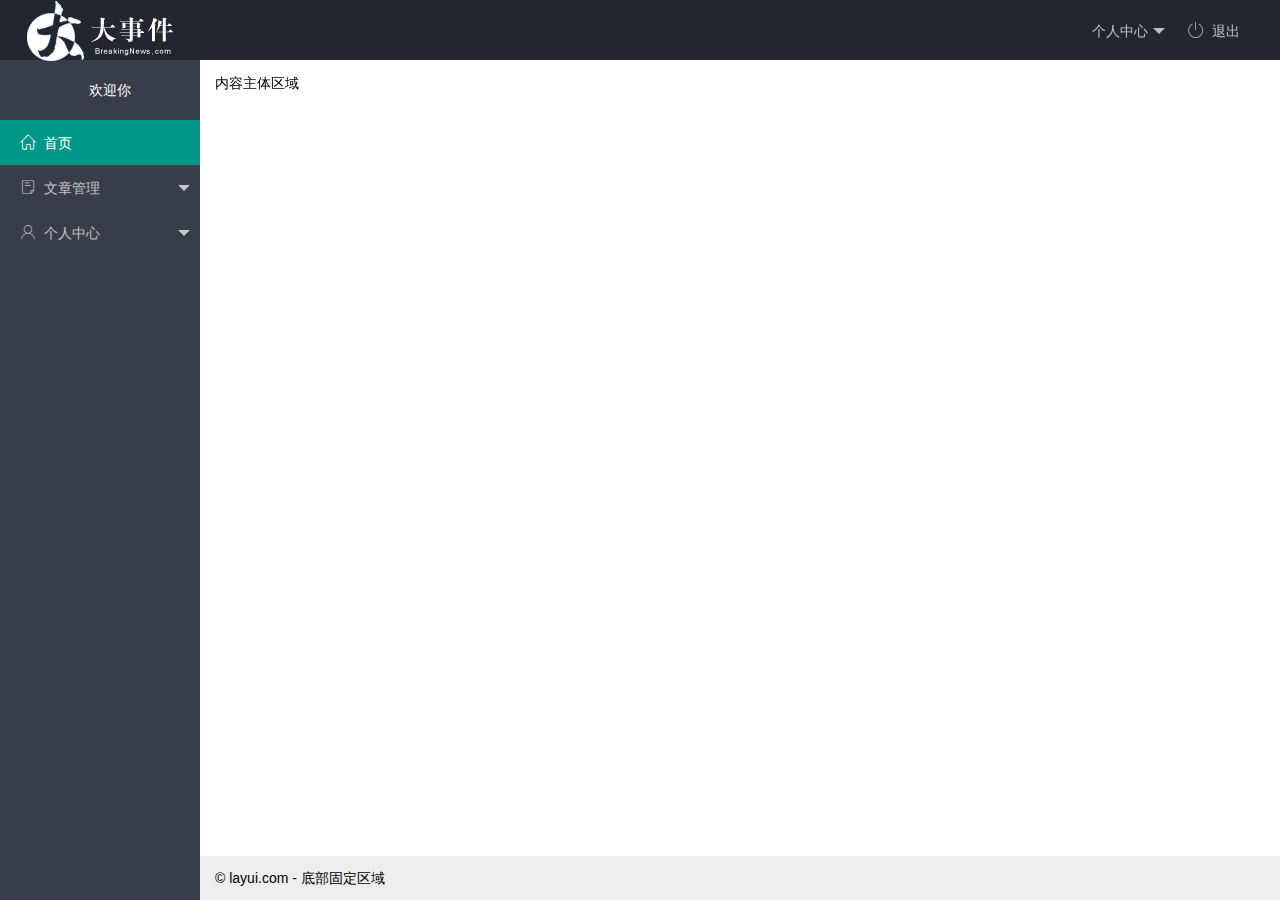
==== index.html @ 7541366b "index页面  头像渲染 欢迎语 退出" ====
<!DOCTYPE html>
<html>

<head>
    <meta charset="utf-8">
    <meta name="viewport" content="width=device-width, initial-scale=1, maximum-scale=1">
    <title>layout 后台大布局 - Layui</title>
    <link rel="stylesheet" href="/assets/lib/layui/css/layui.css">
    <link rel="stylesheet" href="/assets/fonts/iconfont.css">
    <link rel="stylesheet" href="/assets/css/index.css">
</head>

<body class="layui-layout-body">
    <div class="layui-layout layui-layout-admin">
        <div class="layui-header">
            <div class="layui-logo">
                <img src="/assets/images/logo.png" alt="">
            </div>
            <!-- 头部区域（可配合layui已有的水平导航） -->
            <ul class="layui-nav layui-layout-right">
                <li class="layui-nav-item">
                    <a class="userinfo" href="javascript:;">
                        <span class="text-avatar"></span>
                        <img src="/assets/images/sample.jpg" class="layui-nav-img">
                        个人中心
                    </a>
                    <dl class="layui-nav-child">
                        <dd><a href="">基本资料</a></dd>
                        <dd><a href="">更换头像</a></dd>
                        <dd><a href="">重置密码</a></dd>
                    </dl>
                </li>
                <li class="layui-nav-item"><a href="javascript:;" id="logout">
                        <span class="iconfont icon-tuichu"></span>退出</a>
                </li>
            </ul>
        </div>

        <div class="layui-side layui-bg-black">
            <div class="layui-side-scroll">
                <!-- 左侧导航区域（可配合layui已有的垂直导航） -->
                <div class="userinfo">
                    <span class="text-avatar"></span>
                    <img src="/assets/images/sample.jpg" class="layui-nav-img">
                    欢迎你 <span class="username"></span>
                </div>
                <ul class="layui-nav layui-nav-tree" lay-filter="test" lay-shrink="all">
                    <li class="layui-nav-item layui-this"><a href=""><span class="iconfont icon-home"></span>首页</a></li>
                    <li class="layui-nav-item">
                        <a class="" href="javascript:;"><span class="iconfont icon-16"></span>文章管理</a>
                        <dl class="layui-nav-child">
                            <dd><a href="javascript:;"><span class="iconfont icon-pinglun"></span>文章类别</a></dd>
                            <dd><a href="javascript:;"><span class="iconfont icon-pinglun"></span>文章列表</a></dd>
                            <dd><a href="javascript:;"><span class="iconfont icon-pinglun"></span>发布文章</a></dd>
                        </dl>
                    </li>
                    <li class="layui-nav-item">
                        <a href="javascript:;"><span class="iconfont icon-user"></span>个人中心</a>
                        <dl class="layui-nav-child">
                            <dd><a href="javascript:;"><span class="iconfont icon-pinglun"></span>基本资料</a></dd>
                            <dd><a href="javascript:;"><span class="iconfont icon-pinglun"></span>更换头像</a></dd>
                            <dd><a href="javascript:;"><span class="iconfont icon-pinglun"></span>重置密码</a></dd>
                        </dl>
                    </li>
                </ul>
            </div>
        </div>

        <div class="layui-body">
            <!-- 内容主体区域 -->
            <div style="padding: 15px;">内容主体区域</div>
        </div>

        <div class="layui-footer">
            <!-- 底部固定区域 -->
            © layui.com - 底部固定区域
        </div>
    </div>


    <script src="/assets/lib/layui/layui.all.js"></script>
    <script src="/assets/lib/jquery.js"></script>
    <script src="/assets/js/index.js"></script>

</body>

</html>
---- assets/lib/layui/css/layui.css ----
/** layui-v2.5.6 MIT License By https://www.layui.com */
 .layui-inline,img{display:inline-block;vertical-align:middle}h1,h2,h3,h4,h5,h6{font-weight:400}.layui-edge,.layui-header,.layui-inline,.layui-main{position:relative}.layui-body,.layui-edge,.layui-elip{overflow:hidden}.layui-btn,.layui-edge,.layui-inline,img{vertical-align:middle}.layui-btn,.layui-disabled,.layui-icon,.layui-unselect{-moz-user-select:none;-webkit-user-select:none;-ms-user-select:none}.layui-elip,.layui-form-checkbox span,.layui-form-pane .layui-form-label{text-overflow:ellipsis;white-space:nowrap}.layui-breadcrumb,.layui-tree-btnGroup{visibility:hidden}blockquote,body,button,dd,div,dl,dt,form,h1,h2,h3,h4,h5,h6,input,li,ol,p,pre,td,textarea,th,ul{margin:0;padding:0;-webkit-tap-highlight-color:rgba(0,0,0,0)}a:active,a:hover{outline:0}img{border:none}li{list-style:none}table{border-collapse:collapse;border-spacing:0}h4,h5,h6{font-size:100%}button,input,optgroup,option,select,textarea{font-family:inherit;font-size:inherit;font-style:inherit;font-weight:inherit;outline:0}pre{white-space:pre-wrap;white-space:-moz-pre-wrap;white-space:-pre-wrap;white-space:-o-pre-wrap;word-wrap:break-word}body{line-height:24px;font:14px Helvetica Neue,Helvetica,PingFang SC,Tahoma,Arial,sans-serif}hr{height:1px;margin:10px 0;border:0;clear:both}a{color:#333;text-decoration:none}a:hover{color:#777}a cite{font-style:normal;*cursor:pointer}.layui-border-box,.layui-border-box *{box-sizing:border-box}.layui-box,.layui-box *{box-sizing:content-box}.layui-clear{clear:both;*zoom:1}.layui-clear:after{content:'\20';clear:both;*zoom:1;display:block;height:0}.layui-inline{*display:inline;*zoom:1}.layui-edge{display:inline-block;width:0;height:0;border-width:6px;border-style:dashed;border-color:transparent}.layui-edge-top{top:-4px;border-bottom-color:#999;border-bottom-style:solid}.layui-edge-right{border-left-color:#999;border-left-style:solid}.layui-edge-bottom{top:2px;border-top-color:#999;border-top-style:solid}.layui-edge-left{border-right-color:#999;border-right-style:solid}.layui-disabled,.layui-disabled:hover{color:#d2d2d2!important;cursor:not-allowed!important}.layui-circle{border-radius:100%}.layui-show{display:block!important}.layui-hide{display:none!important}@font-face{font-family:layui-icon;src:url(../font/iconfont.eot?v=256);src:url(../font/iconfont.eot?v=256#iefix) format('embedded-opentype'),url(../font/iconfont.woff2?v=256) format('woff2'),url(../font/iconfont.woff?v=256) format('woff'),url(../font/iconfont.ttf?v=256) format('truetype'),url(../font/iconfont.svg?v=256#layui-icon) format('svg')}.layui-icon{font-family:layui-icon!important;font-size:16px;font-style:normal;-webkit-font-smoothing:antialiased;-moz-osx-font-smoothing:grayscale}.layui-icon-reply-fill:before{content:"\e611"}.layui-icon-set-fill:before{content:"\e614"}.layui-icon-menu-fill:before{content:"\e60f"}.layui-icon-search:before{content:"\e615"}.layui-icon-share:before{content:"\e641"}.layui-icon-set-sm:before{content:"\e620"}.layui-icon-engine:before{content:"\e628"}.layui-icon-close:before{content:"\1006"}.layui-icon-close-fill:before{content:"\1007"}.layui-icon-chart-screen:before{content:"\e629"}.layui-icon-star:before{content:"\e600"}.layui-icon-circle-dot:before{content:"\e617"}.layui-icon-chat:before{content:"\e606"}.layui-icon-release:before{content:"\e609"}.layui-icon-list:before{content:"\e60a"}.layui-icon-chart:before{content:"\e62c"}.layui-icon-ok-circle:before{content:"\1005"}.layui-icon-layim-theme:before{content:"\e61b"}.layui-icon-table:before{content:"\e62d"}.layui-icon-right:before{content:"\e602"}.layui-icon-left:before{content:"\e603"}.layui-icon-cart-simple:before{content:"\e698"}.layui-icon-face-cry:before{content:"\e69c"}.layui-icon-face-smile:before{content:"\e6af"}.layui-icon-survey:before{content:"\e6b2"}.layui-icon-tree:before{content:"\e62e"}.layui-icon-ie:before{content:"\e7bb"}.layui-icon-upload-circle:before{content:"\e62f"}.layui-icon-add-circle:before{content:"\e61f"}.layui-icon-download-circle:before{content:"\e601"}.layui-icon-templeate-1:before{content:"\e630"}.layui-icon-util:before{content:"\e631"}.layui-icon-face-surprised:before{content:"\e664"}.layui-icon-edit:before{content:"\e642"}.layui-icon-speaker:before{content:"\e645"}.layui-icon-down:before{content:"\e61a"}.layui-icon-file:before{content:"\e621"}.layui-icon-layouts:before{content:"\e632"}.layui-icon-rate-half:before{content:"\e6c9"}.layui-icon-add-circle-fine:before{content:"\e608"}.layui-icon-prev-circle:before{content:"\e633"}.layui-icon-read:before{content:"\e705"}.layui-icon-404:before{content:"\e61c"}.layui-icon-carousel:before{content:"\e634"}.layui-icon-help:before{content:"\e607"}.layui-icon-code-circle:before{content:"\e635"}.layui-icon-windows:before{content:"\e67f"}.layui-icon-water:before{content:"\e636"}.layui-icon-username:before{content:"\e66f"}.layui-icon-find-fill:before{content:"\e670"}.layui-icon-about:before{content:"\e60b"}.layui-icon-location:before{content:"\e715"}.layui-icon-up:before{content:"\e619"}.layui-icon-pause:before{content:"\e651"}.layui-icon-date:before{content:"\e637"}.layui-icon-layim-uploadfile:before{content:"\e61d"}.layui-icon-delete:before{content:"\e640"}.layui-icon-play:before{content:"\e652"}.layui-icon-top:before{content:"\e604"}.layui-icon-firefox:before{content:"\e686"}.layui-icon-friends:before{content:"\e612"}.layui-icon-refresh-3:before{content:"\e9aa"}.layui-icon-ok:before{content:"\e605"}.layui-icon-layer:before{content:"\e638"}.layui-icon-face-smile-fine:before{content:"\e60c"}.layui-icon-dollar:before{content:"\e659"}.layui-icon-group:before{content:"\e613"}.layui-icon-layim-download:before{content:"\e61e"}.layui-icon-picture-fine:before{content:"\e60d"}.layui-icon-link:before{content:"\e64c"}.layui-icon-diamond:before{content:"\e735"}.layui-icon-log:before{content:"\e60e"}.layui-icon-key:before{content:"\e683"}.layui-icon-rate-solid:before{content:"\e67a"}.layui-icon-fonts-del:before{content:"\e64f"}.layui-icon-unlink:before{content:"\e64d"}.layui-icon-fonts-clear:before{content:"\e639"}.layui-icon-triangle-r:before{content:"\e623"}.layui-icon-circle:before{content:"\e63f"}.layui-icon-radio:before{content:"\e643"}.layui-icon-align-center:before{content:"\e647"}.layui-icon-align-right:before{content:"\e648"}.layui-icon-align-left:before{content:"\e649"}.layui-icon-loading-1:before{content:"\e63e"}.layui-icon-return:before{content:"\e65c"}.layui-icon-fonts-strong:before{content:"\e62b"}.layui-icon-upload:before{content:"\e67c"}.layui-icon-dialogue:before{content:"\e63a"}.layui-icon-video:before{content:"\e6ed"}.layui-icon-headset:before{content:"\e6fc"}.layui-icon-cellphone-fine:before{content:"\e63b"}.layui-icon-add-1:before{content:"\e654"}.layui-icon-face-smile-b:before{content:"\e650"}.layui-icon-fonts-html:before{content:"\e64b"}.layui-icon-screen-full:before{content:"\e622"}.layui-icon-form:before{content:"\e63c"}.layui-icon-cart:before{content:"\e657"}.layui-icon-camera-fill:before{content:"\e65d"}.layui-icon-tabs:before{content:"\e62a"}.layui-icon-heart-fill:before{content:"\e68f"}.layui-icon-fonts-code:before{content:"\e64e"}.layui-icon-ios:before{content:"\e680"}.layui-icon-at:before{content:"\e687"}.layui-icon-fire:before{content:"\e756"}.layui-icon-set:before{content:"\e716"}.layui-icon-fonts-u:before{content:"\e646"}.layui-icon-triangle-d:before{content:"\e625"}.layui-icon-tips:before{content:"\e702"}.layui-icon-picture:before{content:"\e64a"}.layui-icon-more-vertical:before{content:"\e671"}.layui-icon-bluetooth:before{content:"\e689"}.layui-icon-flag:before{content:"\e66c"}.layui-icon-loading:before{content:"\e63d"}.layui-icon-fonts-i:before{content:"\e644"}.layui-icon-refresh-1:before{content:"\e666"}.layui-icon-rmb:before{content:"\e65e"}.layui-icon-addition:before{content:"\e624"}.layui-icon-home:before{content:"\e68e"}.layui-icon-time:before{content:"\e68d"}.layui-icon-user:before{content:"\e770"}.layui-icon-notice:before{content:"\e667"}.layui-icon-chrome:before{content:"\e68a"}.layui-icon-edge:before{content:"\e68b"}.layui-icon-login-weibo:before{content:"\e675"}.layui-icon-voice:before{content:"\e688"}.layui-icon-upload-drag:before{content:"\e681"}.layui-icon-login-qq:before{content:"\e676"}.layui-icon-snowflake:before{content:"\e6b1"}.layui-icon-heart:before{content:"\e68c"}.layui-icon-logout:before{content:"\e682"}.layui-icon-file-b:before{content:"\e655"}.layui-icon-template:before{content:"\e663"}.layui-icon-transfer:before{content:"\e691"}.layui-icon-auz:before{content:"\e672"}.layui-icon-console:before{content:"\e665"}.layui-icon-app:before{content:"\e653"}.layui-icon-prev:before{content:"\e65a"}.layui-icon-website:before{content:"\e7ae"}.layui-icon-next:before{content:"\e65b"}.layui-icon-component:before{content:"\e857"}.layui-icon-android:before{content:"\e684"}.layui-icon-more:before{content:"\e65f"}.layui-icon-login-wechat:before{content:"\e677"}.layui-icon-shrink-right:before{content:"\e668"}.layui-icon-spread-left:before{content:"\e66b"}.layui-icon-camera:before{content:"\e660"}.layui-icon-note:before{content:"\e66e"}.layui-icon-refresh:before{content:"\e669"}.layui-icon-female:before{content:"\e661"}.layui-icon-male:before{content:"\e662"}.layui-icon-screen-restore:before{content:"\e758"}.layui-icon-password:before{content:"\e673"}.layui-icon-senior:before{content:"\e674"}.layui-icon-theme:before{content:"\e66a"}.layui-icon-tread:before{content:"\e6c5"}.layui-icon-praise:before{content:"\e6c6"}.layui-icon-star-fill:before{content:"\e658"}.layui-icon-rate:before{content:"\e67b"}.layui-icon-template-1:before{content:"\e656"}.layui-icon-vercode:before{content:"\e679"}.layui-icon-service:before{content:"\e626"}.layui-icon-cellphone:before{content:"\e678"}.layui-icon-print:before{content:"\e66d"}.layui-icon-cols:before{content:"\e610"}.layui-icon-wifi:before{content:"\e7e0"}.layui-icon-export:before{content:"\e67d"}.layui-icon-rss:before{content:"\e808"}.layui-icon-slider:before{content:"\e714"}.layui-icon-email:before{content:"\e618"}.layui-icon-subtraction:before{content:"\e67e"}.layui-icon-mike:before{content:"\e6dc"}.layui-icon-light:before{content:"\e748"}.layui-icon-gift:before{content:"\e627"}.layui-icon-mute:before{content:"\e685"}.layui-icon-reduce-circle:before{content:"\e616"}.layui-icon-music:before{content:"\e690"}.layui-main{width:1140px;margin:0 auto}.layui-header{z-index:1000;height:60px}.layui-header a:hover{transition:all .5s;-webkit-transition:all .5s}.layui-side{position:fixed;left:0;top:0;bottom:0;z-index:999;width:200px;overflow-x:hidden}.layui-side-scroll{position:relative;width:220px;height:100%;overflow-x:hidden}.layui-body{position:absolute;left:200px;right:0;top:0;bottom:0;z-index:998;width:auto;overflow-y:auto;box-sizing:border-box}.layui-layout-body{overflow:hidden}.layui-layout-admin .layui-header{background-color:#23262E}.layui-layout-admin .layui-side{top:60px;width:200px;overflow-x:hidden}.layui-layout-admin .layui-body{position:fixed;top:60px;bottom:44px}.layui-layout-admin .layui-main{width:auto;margin:0 15px}.layui-layout-admin .layui-footer{position:fixed;left:200px;right:0;bottom:0;height:44px;line-height:44px;padding:0 15px;background-color:#eee}.layui-layout-admin .layui-logo{position:absolute;left:0;top:0;width:200px;height:100%;line-height:60px;text-align:center;color:#009688;font-size:16px}.layui-layout-admin .layui-header .layui-nav{background:0 0}.layui-layout-left{position:absolute!important;left:200px;top:0}.layui-layout-right{position:absolute!important;right:0;top:0}.layui-container{position:relative;margin:0 auto;padding:0 15px;box-sizing:border-box}.layui-fluid{position:relative;margin:0 auto;padding:0 15px}.layui-row:after,.layui-row:before{content:'';display:block;clear:both}.layui-col-lg1,.layui-col-lg10,.layui-col-lg11,.layui-col-lg12,.layui-col-lg2,.layui-col-lg3,.layui-col-lg4,.layui-col-lg5,.layui-col-lg6,.layui-col-lg7,.layui-col-lg8,.layui-col-lg9,.layui-col-md1,.layui-col-md10,.layui-col-md11,.layui-col-md12,.layui-col-md2,.layui-col-md3,.layui-col-md4,.layui-col-md5,.layui-col-md6,.layui-col-md7,.layui-col-md8,.layui-col-md9,.layui-col-sm1,.layui-col-sm10,.layui-col-sm11,.layui-col-sm12,.layui-col-sm2,.layui-col-sm3,.layui-col-sm4,.layui-col-sm5,.layui-col-sm6,.layui-col-sm7,.layui-col-sm8,.layui-col-sm9,.layui-col-xs1,.layui-col-xs10,.layui-col-xs11,.layui-col-xs12,.layui-col-xs2,.layui-col-xs3,.layui-col-xs4,.layui-col-xs5,.layui-col-xs6,.layui-col-xs7,.layui-col-xs8,.layui-col-xs9{position:relative;display:block;box-sizing:border-box}.layui-col-xs1,.layui-col-xs10,.layui-col-xs11,.layui-col-xs12,.layui-col-xs2,.layui-col-xs3,.layui-col-xs4,.layui-col-xs5,.layui-col-xs6,.layui-col-xs7,.layui-col-xs8,.layui-col-xs9{float:left}.layui-col-xs1{width:8.33333333%}.layui-col-xs2{width:16.66666667%}.layui-col-xs3{width:25%}.layui-col-xs4{width:33.33333333%}.layui-col-xs5{width:41.66666667%}.layui-col-xs6{width:50%}.layui-col-xs7{width:58.33333333%}.layui-col-xs8{width:66.66666667%}.layui-col-xs9{width:75%}.layui-col-xs10{width:83.33333333%}.layui-col-xs11{width:91.66666667%}.layui-col-xs12{width:100%}.layui-col-xs-offset1{margin-left:8.33333333%}.layui-col-xs-offset2{margin-left:16.66666667%}.layui-col-xs-offset3{margin-left:25%}.layui-col-xs-offset4{margin-left:33.33333333%}.layui-col-xs-offset5{margin-left:41.66666667%}.layui-col-xs-offset6{margin-left:50%}.layui-col-xs-offset7{margin-left:58.33333333%}.layui-col-xs-offset8{margin-left:66.66666667%}.layui-col-xs-offset9{margin-left:75%}.layui-col-xs-offset10{margin-left:83.33333333%}.layui-col-xs-offset11{margin-left:91.66666667%}.layui-col-xs-offset12{margin-left:100%}@media screen and (max-width:768px){.layui-hide-xs{display:none!important}.layui-show-xs-block{display:block!important}.layui-show-xs-inline{display:inline!important}.layui-show-xs-inline-block{display:inline-block!important}}@media screen and (min-width:768px){.layui-container{width:750px}.layui-hide-sm{display:none!important}.layui-show-sm-block{display:block!important}.layui-show-sm-inline{display:inline!important}.layui-show-sm-inline-block{display:inline-block!important}.layui-col-sm1,.layui-col-sm10,.layui-col-sm11,.layui-col-sm12,.layui-col-sm2,.layui-col-sm3,.layui-col-sm4,.layui-col-sm5,.layui-col-sm6,.layui-col-sm7,.layui-col-sm8,.layui-col-sm9{float:left}.layui-col-sm1{width:8.33333333%}.layui-col-sm2{width:16.66666667%}.layui-col-sm3{width:25%}.layui-col-sm4{width:33.33333333%}.layui-col-sm5{width:41.66666667%}.layui-col-sm6{width:50%}.layui-col-sm7{width:58.33333333%}.layui-col-sm8{width:66.66666667%}.layui-col-sm9{width:75%}.layui-col-sm10{width:83.33333333%}.layui-col-sm11{width:91.66666667%}.layui-col-sm12{width:100%}.layui-col-sm-offset1{margin-left:8.33333333%}.layui-col-sm-offset2{margin-left:16.66666667%}.layui-col-sm-offset3{margin-left:25%}.layui-col-sm-offset4{margin-left:33.33333333%}.layui-col-sm-offset5{margin-left:41.66666667%}.layui-col-sm-offset6{margin-left:50%}.layui-col-sm-offset7{margin-left:58.33333333%}.layui-col-sm-offset8{margin-left:66.66666667%}.layui-col-sm-offset9{margin-left:75%}.layui-col-sm-offset10{margin-left:83.33333333%}.layui-col-sm-offset11{margin-left:91.66666667%}.layui-col-sm-offset12{margin-left:100%}}@media screen and (min-width:992px){.layui-container{width:970px}.layui-hide-md{display:none!important}.layui-show-md-block{display:block!important}.layui-show-md-inline{display:inline!important}.layui-show-md-inline-block{display:inline-block!important}.layui-col-md1,.layui-col-md10,.layui-col-md11,.layui-col-md12,.layui-col-md2,.layui-col-md3,.layui-col-md4,.layui-col-md5,.layui-col-md6,.layui-col-md7,.layui-col-md8,.layui-col-md9{float:left}.layui-col-md1{width:8.33333333%}.layui-col-md2{width:16.66666667%}.layui-col-md3{width:25%}.layui-col-md4{width:33.33333333%}.layui-col-md5{width:41.66666667%}.layui-col-md6{width:50%}.layui-col-md7{width:58.33333333%}.layui-col-md8{width:66.66666667%}.layui-col-md9{width:75%}.layui-col-md10{width:83.33333333%}.layui-col-md11{width:91.66666667%}.layui-col-md12{width:100%}.layui-col-md-offset1{margin-left:8.33333333%}.layui-col-md-offset2{margin-left:16.66666667%}.layui-col-md-offset3{margin-left:25%}.layui-col-md-offset4{margin-left:33.33333333%}.layui-col-md-offset5{margin-left:41.66666667%}.layui-col-md-offset6{margin-left:50%}.layui-col-md-offset7{margin-left:58.33333333%}.layui-col-md-offset8{margin-left:66.66666667%}.layui-col-md-offset9{margin-left:75%}.layui-col-md-offset10{margin-left:83.33333333%}.layui-col-md-offset11{margin-left:91.66666667%}.layui-col-md-offset12{margin-left:100%}}@media screen and (min-width:1200px){.layui-container{width:1170px}.layui-hide-lg{display:none!important}.layui-show-lg-block{display:block!important}.layui-show-lg-inline{display:inline!important}.layui-show-lg-inline-block{display:inline-block!important}.layui-col-lg1,.layui-col-lg10,.layui-col-lg11,.layui-col-lg12,.layui-col-lg2,.layui-col-lg3,.layui-col-lg4,.layui-col-lg5,.layui-col-lg6,.layui-col-lg7,.layui-col-lg8,.layui-col-lg9{float:left}.layui-col-lg1{width:8.33333333%}.layui-col-lg2{width:16.66666667%}.layui-col-lg3{width:25%}.layui-col-lg4{width:33.33333333%}.layui-col-lg5{width:41.66666667%}.layui-col-lg6{width:50%}.layui-col-lg7{width:58.33333333%}.layui-col-lg8{width:66.66666667%}.layui-col-lg9{width:75%}.layui-col-lg10{width:83.33333333%}.layui-col-lg11{width:91.66666667%}.layui-col-lg12{width:100%}.layui-col-lg-offset1{margin-left:8.33333333%}.layui-col-lg-offset2{margin-left:16.66666667%}.layui-col-lg-offset3{margin-left:25%}.layui-col-lg-offset4{margin-left:33.33333333%}.layui-col-lg-offset5{margin-left:41.66666667%}.layui-col-lg-offset6{margin-left:50%}.layui-col-lg-offset7{margin-left:58.33333333%}.layui-col-lg-offset8{margin-left:66.66666667%}.layui-col-lg-offset9{margin-left:75%}.layui-col-lg-offset10{margin-left:83.33333333%}.layui-col-lg-offset11{margin-left:91.66666667%}.layui-col-lg-offset12{margin-left:100%}}.layui-col-space1{margin:-.5px}.layui-col-space1>*{padding:.5px}.layui-col-space2{margin:-1px}.layui-col-space2>*{padding:1px}.layui-col-space4{margin:-2px}.layui-col-space4>*{padding:2px}.layui-col-space5{margin:-2.5px}.layui-col-space5>*{padding:2.5px}.layui-col-space6{margin:-3px}.layui-col-space6>*{padding:3px}.layui-col-space8{margin:-4px}.layui-col-space8>*{padding:4px}.layui-col-space10{margin:-5px}.layui-col-space10>*{padding:5px}.layui-col-space12{margin:-6px}.layui-col-space12>*{padding:6px}.layui-col-space14{margin:-7px}.layui-col-space14>*{padding:7px}.layui-col-space15{margin:-7.5px}.layui-col-space15>*{padding:7.5px}.layui-col-space16{margin:-8px}.layui-col-space16>*{padding:8px}.layui-col-space18{margin:-9px}.layui-col-space18>*{padding:9px}.layui-col-space20{margin:-10px}.layui-col-space20>*{padding:10px}.layui-col-space22{margin:-11px}.layui-col-space22>*{padding:11px}.layui-col-space24{margin:-12px}.layui-col-space24>*{padding:12px}.layui-col-space25{margin:-12.5px}.layui-col-space25>*{padding:12.5px}.layui-col-space26{margin:-13px}.layui-col-space26>*{padding:13px}.layui-col-space28{margin:-14px}.layui-col-space28>*{padding:14px}.layui-col-space30{margin:-15px}.layui-col-space30>*{padding:15px}.layui-btn,.layui-input,.layui-select,.layui-textarea,.layui-upload-button{outline:0;-webkit-appearance:none;transition:all .3s;-webkit-transition:all .3s;box-sizing:border-box}.layui-elem-quote{margin-bottom:10px;padding:15px;line-height:22px;border-left:5px solid #009688;border-radius:0 2px 2px 0;background-color:#f2f2f2}.layui-quote-nm{border-style:solid;border-width:1px 1px 1px 5px;background:0 0}.layui-elem-field{margin-bottom:10px;padding:0;border-width:1px;border-style:solid}.layui-elem-field legend{margin-left:20px;padding:0 10px;font-size:20px;font-weight:300}.layui-field-title{margin:10px 0 20px;border-width:1px 0 0}.layui-field-box{padding:10px 15px}.layui-field-title .layui-field-box{padding:10px 0}.layui-progress{position:relative;height:6px;border-radius:20px;background-color:#e2e2e2}.layui-progress-bar{position:absolute;left:0;top:0;width:0;max-width:100%;height:6px;border-radius:20px;text-align:right;background-color:#5FB878;transition:all .3s;-webkit-transition:all .3s}.layui-progress-big,.layui-progress-big .layui-progress-bar{height:18px;line-height:18px}.layui-progress-text{position:relative;top:-20px;line-height:18px;font-size:12px;color:#666}.layui-progress-big .layui-progress-text{position:static;padding:0 10px;color:#fff}.layui-collapse{border-width:1px;border-style:solid;border-radius:2px}.layui-colla-content,.layui-colla-item{border-top-width:1px;border-top-style:solid}.layui-colla-item:first-child{border-top:none}.layui-colla-title{position:relative;height:42px;line-height:42px;padding:0 15px 0 35px;color:#333;background-color:#f2f2f2;cursor:pointer;font-size:14px;overflow:hidden}.layui-colla-content{display:none;padding:10px 15px;line-height:22px;color:#666}.layui-colla-icon{position:absolute;left:15px;top:0;font-size:14px}.layui-card{margin-bottom:15px;border-radius:2px;background-color:#fff;box-shadow:0 1px 2px 0 rgba(0,0,0,.05)}.layui-card:last-child{margin-bottom:0}.layui-card-header{position:relative;height:42px;line-height:42px;padding:0 15px;border-bottom:1px solid #f6f6f6;color:#333;border-radius:2px 2px 0 0;font-size:14px}.layui-bg-black,.layui-bg-blue,.layui-bg-cyan,.layui-bg-green,.layui-bg-orange,.layui-bg-red{color:#fff!important}.layui-card-body{position:relative;padding:10px 15px;line-height:24px}.layui-card-body[pad15]{padding:15px}.layui-card-body[pad20]{padding:20px}.layui-card-body .layui-table{margin:5px 0}.layui-card .layui-tab{margin:0}.layui-panel-window{position:relative;padding:15px;border-radius:0;border-top:5px solid #E6E6E6;background-color:#fff}.layui-auxiliar-moving{position:fixed;left:0;right:0;top:0;bottom:0;width:100%;height:100%;background:0 0;z-index:9999999999}.layui-form-label,.layui-form-mid,.layui-form-select,.layui-input-block,.layui-input-inline,.layui-textarea{position:relative}.layui-bg-red{background-color:#FF5722!important}.layui-bg-orange{background-color:#FFB800!important}.layui-bg-green{background-color:#009688!important}.layui-bg-cyan{background-color:#2F4056!important}.layui-bg-blue{background-color:#1E9FFF!important}.layui-bg-black{background-color:#393D49!important}.layui-bg-gray{background-color:#eee!important;color:#666!important}.layui-badge-rim,.layui-colla-content,.layui-colla-item,.layui-collapse,.layui-elem-field,.layui-form-pane .layui-form-item[pane],.layui-form-pane .layui-form-label,.layui-input,.layui-layedit,.layui-layedit-tool,.layui-quote-nm,.layui-select,.layui-tab-bar,.layui-tab-card,.layui-tab-title,.layui-tab-title .layui-this:after,.layui-textarea{border-color:#e6e6e6}.layui-timeline-item:before,hr{background-color:#e6e6e6}.layui-text{line-height:22px;font-size:14px;color:#666}.layui-text h1,.layui-text h2,.layui-text h3{font-weight:500;color:#333}.layui-text h1{font-size:30px}.layui-text h2{font-size:24px}.layui-text h3{font-size:18px}.layui-text a:not(.layui-btn){color:#01AAED}.layui-text a:not(.layui-btn):hover{text-decoration:underline}.layui-text ul{padding:5px 0 5px 15px}.layui-text ul li{margin-top:5px;list-style-type:disc}.layui-text em,.layui-word-aux{color:#999!important;padding:0 5px!important}.layui-btn{display:inline-block;height:38px;line-height:38px;padding:0 18px;background-color:#009688;color:#fff;white-space:nowrap;text-align:center;font-size:14px;border:none;border-radius:2px;cursor:pointer}.layui-btn:hover{opacity:.8;filter:alpha(opacity=80);color:#fff}.layui-btn:active{opacity:1;filter:alpha(opacity=100)}.layui-btn+.layui-btn{margin-left:10px}.layui-btn-container{font-size:0}.layui-btn-container .layui-btn{margin-right:10px;margin-bottom:10px}.layui-btn-container .layui-btn+.layui-btn{margin-left:0}.layui-table .layui-btn-container .layui-btn{margin-bottom:9px}.layui-btn-radius{border-radius:100px}.layui-btn .layui-icon{margin-right:3px;font-size:18px;vertical-align:bottom;vertical-align:middle\9}.layui-btn-primary{border:1px solid #C9C9C9;background-color:#fff;color:#555}.layui-btn-primary:hover{border-color:#009688;color:#333}.layui-btn-normal{background-color:#1E9FFF}.layui-btn-warm{background-color:#FFB800}.layui-btn-danger{background-color:#FF5722}.layui-btn-checked{background-color:#5FB878}.layui-btn-disabled,.layui-btn-disabled:active,.layui-btn-disabled:hover{border:1px solid #e6e6e6;background-color:#FBFBFB;color:#C9C9C9;cursor:not-allowed;opacity:1}.layui-btn-lg{height:44px;line-height:44px;padding:0 25px;font-size:16px}.layui-btn-sm{height:30px;line-height:30px;padding:0 10px;font-size:12px}.layui-btn-sm i{font-size:16px!important}.layui-btn-xs{height:22px;line-height:22px;padding:0 5px;font-size:12px}.layui-btn-xs i{font-size:14px!important}.layui-btn-group{display:inline-block;vertical-align:middle;font-size:0}.layui-btn-group .layui-btn{margin-left:0!important;margin-right:0!important;border-left:1px solid rgba(255,255,255,.5);border-radius:0}.layui-btn-group .layui-btn-primary{border-left:none}.layui-btn-group .layui-btn-primary:hover{border-color:#C9C9C9;color:#009688}.layui-btn-group .layui-btn:first-child{border-left:none;border-radius:2px 0 0 2px}.layui-btn-group .layui-btn-primary:first-child{border-left:1px solid #c9c9c9}.layui-btn-group .layui-btn:last-child{border-radius:0 2px 2px 0}.layui-btn-group .layui-btn+.layui-btn{margin-left:0}.layui-btn-group+.layui-btn-group{margin-left:10px}.layui-btn-fluid{width:100%}.layui-input,.layui-select,.layui-textarea{height:38px;line-height:1.3;line-height:38px\9;border-width:1px;border-style:solid;background-color:#fff;border-radius:2px}.layui-input::-webkit-input-placeholder,.layui-select::-webkit-input-placeholder,.layui-textarea::-webkit-input-placeholder{line-height:1.3}.layui-input,.layui-textarea{display:block;width:100%;padding-left:10px}.layui-input:hover,.layui-textarea:hover{border-color:#D2D2D2!important}.layui-input:focus,.layui-textarea:focus{border-color:#C9C9C9!important}.layui-textarea{min-height:100px;height:auto;line-height:20px;padding:6px 10px;resize:vertical}.layui-select{padding:0 10px}.layui-form input[type=checkbox],.layui-form input[type=radio],.layui-form select{display:none}.layui-form [lay-ignore]{display:initial}.layui-form-item{margin-bottom:15px;clear:both;*zoom:1}.layui-form-item:after{content:'\20';clear:both;*zoom:1;display:block;height:0}.layui-form-label{float:left;display:block;padding:9px 15px;width:80px;font-weight:400;line-height:20px;text-align:right}.layui-form-label-col{display:block;float:none;padding:9px 0;line-height:20px;text-align:left}.layui-form-item .layui-inline{margin-bottom:5px;margin-right:10px}.layui-input-block{margin-left:110px;min-height:36px}.layui-input-inline{display:inline-block;vertical-align:middle}.layui-form-item .layui-input-inline{float:left;width:190px;margin-right:10px}.layui-form-text .layui-input-inline{width:auto}.layui-form-mid{float:left;display:block;padding:9px 0!important;line-height:20px;margin-right:10px}.layui-form-danger+.layui-form-select .layui-input,.layui-form-danger:focus{border-color:#FF5722!important}.layui-form-select .layui-input{padding-right:30px;cursor:pointer}.layui-form-select .layui-edge{position:absolute;right:10px;top:50%;margin-top:-3px;cursor:pointer;border-width:6px;border-top-color:#c2c2c2;border-top-style:solid;transition:all .3s;-webkit-transition:all .3s}.layui-form-select dl{display:none;position:absolute;left:0;top:42px;padding:5px 0;z-index:899;min-width:100%;border:1px solid #d2d2d2;max-height:300px;overflow-y:auto;background-color:#fff;border-radius:2px;box-shadow:0 2px 4px rgba(0,0,0,.12);box-sizing:border-box}.layui-form-select dl dd,.layui-form-select dl dt{padding:0 10px;line-height:36px;white-space:nowrap;overflow:hidden;text-overflow:ellipsis}.layui-form-select dl dt{font-size:12px;color:#999}.layui-form-select dl dd{cursor:pointer}.layui-form-select dl dd:hover{background-color:#f2f2f2;-webkit-transition:.5s all;transition:.5s all}.layui-form-select .layui-select-group dd{padding-left:20px}.layui-form-select dl dd.layui-select-tips{padding-left:10px!important;color:#999}.layui-form-select dl dd.layui-this{background-color:#5FB878;color:#fff}.layui-form-checkbox,.layui-form-select dl dd.layui-disabled{background-color:#fff}.layui-form-selected dl{display:block}.layui-form-checkbox,.layui-form-checkbox *,.layui-form-switch{display:inline-block;vertical-align:middle}.layui-form-selected .layui-edge{margin-top:-9px;-webkit-transform:rotate(180deg);transform:rotate(180deg);margin-top:-3px\9}:root .layui-form-selected .layui-edge{margin-top:-9px\0/IE9}.layui-form-selectup dl{top:auto;bottom:42px}.layui-select-none{margin:5px 0;text-align:center;color:#999}.layui-select-disabled .layui-disabled{border-color:#eee!important}.layui-select-disabled .layui-edge{border-top-color:#d2d2d2}.layui-form-checkbox{position:relative;height:30px;line-height:30px;margin-right:10px;padding-right:30px;cursor:pointer;font-size:0;-webkit-transition:.1s linear;transition:.1s linear;box-sizing:border-box}.layui-form-checkbox span{padding:0 10px;height:100%;font-size:14px;border-radius:2px 0 0 2px;background-color:#d2d2d2;color:#fff;overflow:hidden}.layui-form-checkbox:hover span{background-color:#c2c2c2}.layui-form-checkbox i{position:absolute;right:0;top:0;width:30px;height:28px;border:1px solid #d2d2d2;border-left:none;border-radius:0 2px 2px 0;color:#fff;font-size:20px;text-align:center}.layui-form-checkbox:hover i{border-color:#c2c2c2;color:#c2c2c2}.layui-form-checked,.layui-form-checked:hover{border-color:#5FB878}.layui-form-checked span,.layui-form-checked:hover span{background-color:#5FB878}.layui-form-checked i,.layui-form-checked:hover i{color:#5FB878}.layui-form-item .layui-form-checkbox{margin-top:4px}.layui-form-checkbox[lay-skin=primary]{height:auto!important;line-height:normal!important;min-width:18px;min-height:18px;border:none!important;margin-right:0;padding-left:28px;padding-right:0;background:0 0}.layui-form-checkbox[lay-skin=primary] span{padding-left:0;padding-right:15px;line-height:18px;background:0 0;color:#666}.layui-form-checkbox[lay-skin=primary] i{right:auto;left:0;width:16px;height:16px;line-height:16px;border:1px solid #d2d2d2;font-size:12px;border-radius:2px;background-color:#fff;-webkit-transition:.1s linear;transition:.1s linear}.layui-form-checkbox[lay-skin=primary]:hover i{border-color:#5FB878;color:#fff}.layui-form-checked[lay-skin=primary] i{border-color:#5FB878!important;background-color:#5FB878;color:#fff}.layui-checkbox-disbaled[lay-skin=primary] span{background:0 0!important;color:#c2c2c2}.layui-checkbox-disbaled[lay-skin=primary]:hover i{border-color:#d2d2d2}.layui-form-item .layui-form-checkbox[lay-skin=primary]{margin-top:10px}.layui-form-switch{position:relative;height:22px;line-height:22px;min-width:35px;padding:0 5px;margin-top:8px;border:1px solid #d2d2d2;border-radius:20px;cursor:pointer;background-color:#fff;-webkit-transition:.1s linear;transition:.1s linear}.layui-form-switch i{position:absolute;left:5px;top:3px;width:16px;height:16px;border-radius:20px;background-color:#d2d2d2;-webkit-transition:.1s linear;transition:.1s linear}.layui-form-switch em{position:relative;top:0;width:25px;margin-left:21px;padding:0!important;text-align:center!important;color:#999!important;font-style:normal!important;font-size:12px}.layui-form-onswitch{border-color:#5FB878;background-color:#5FB878}.layui-checkbox-disbaled,.layui-checkbox-disbaled i{border-color:#e2e2e2!important}.layui-form-onswitch i{left:100%;margin-left:-21px;background-color:#fff}.layui-form-onswitch em{margin-left:5px;margin-right:21px;color:#fff!important}.layui-checkbox-disbaled span{background-color:#e2e2e2!important}.layui-checkbox-disbaled:hover i{color:#fff!important}[lay-radio]{display:none}.layui-form-radio,.layui-form-radio *{display:inline-block;vertical-align:middle}.layui-form-radio{line-height:28px;margin:6px 10px 0 0;padding-right:10px;cursor:pointer;font-size:0}.layui-form-radio *{font-size:14px}.layui-form-radio>i{margin-right:8px;font-size:22px;color:#c2c2c2}.layui-form-radio>i:hover,.layui-form-radioed>i{color:#5FB878}.layui-radio-disbaled>i{color:#e2e2e2!important}.layui-form-pane .layui-form-label{width:110px;padding:8px 15px;height:38px;line-height:20px;border-width:1px;border-style:solid;border-radius:2px 0 0 2px;text-align:center;background-color:#FBFBFB;overflow:hidden;box-sizing:border-box}.layui-form-pane .layui-input-inline{margin-left:-1px}.layui-form-pane .layui-input-block{margin-left:110px;left:-1px}.layui-form-pane .layui-input{border-radius:0 2px 2px 0}.layui-form-pane .layui-form-text .layui-form-label{float:none;width:100%;border-radius:2px;box-sizing:border-box;text-align:left}.layui-form-pane .layui-form-text .layui-input-inline{display:block;margin:0;top:-1px;clear:both}.layui-form-pane .layui-form-text .layui-input-block{margin:0;left:0;top:-1px}.layui-form-pane .layui-form-text .layui-textarea{min-height:100px;border-radius:0 0 2px 2px}.layui-form-pane .layui-form-checkbox{margin:4px 0 4px 10px}.layui-form-pane .layui-form-radio,.layui-form-pane .layui-form-switch{margin-top:6px;margin-left:10px}.layui-form-pane .layui-form-item[pane]{position:relative;border-width:1px;border-style:solid}.layui-form-pane .layui-form-item[pane] .layui-form-label{position:absolute;left:0;top:0;height:100%;border-width:0 1px 0 0}.layui-form-pane .layui-form-item[pane] .layui-input-inline{margin-left:110px}@media screen and (max-width:450px){.layui-form-item .layui-form-label{text-overflow:ellipsis;overflow:hidden;white-space:nowrap}.layui-form-item .layui-inline{display:block;margin-right:0;margin-bottom:20px;clear:both}.layui-form-item .layui-inline:after{content:'\20';clear:both;display:block;height:0}.layui-form-item .layui-input-inline{display:block;float:none;left:-3px;width:auto;margin:0 0 10px 112px}.layui-form-item .layui-input-inline+.layui-form-mid{margin-left:110px;top:-5px;padding:0}.layui-form-item .layui-form-checkbox{margin-right:5px;margin-bottom:5px}}.layui-layedit{border-width:1px;border-style:solid;border-radius:2px}.layui-layedit-tool{padding:3px 5px;border-bottom-width:1px;border-bottom-style:solid;font-size:0}.layedit-tool-fixed{position:fixed;top:0;border-top:1px solid #e2e2e2}.layui-layedit-tool .layedit-tool-mid,.layui-layedit-tool .layui-icon{display:inline-block;vertical-align:middle;text-align:center;font-size:14px}.layui-layedit-tool .layui-icon{position:relative;width:32px;height:30px;line-height:30px;margin:3px 5px;color:#777;cursor:pointer;border-radius:2px}.layui-layedit-tool .layui-icon:hover{color:#393D49}.layui-layedit-tool .layui-icon:active{color:#000}.layui-layedit-tool .layedit-tool-active{background-color:#e2e2e2;color:#000}.layui-layedit-tool .layui-disabled,.layui-layedit-tool .layui-disabled:hover{color:#d2d2d2;cursor:not-allowed}.layui-layedit-tool .layedit-tool-mid{width:1px;height:18px;margin:0 10px;background-color:#d2d2d2}.layedit-tool-html{width:50px!important;font-size:30px!important}.layedit-tool-b,.layedit-tool-code,.layedit-tool-help{font-size:16px!important}.layedit-tool-d,.layedit-tool-face,.layedit-tool-image,.layedit-tool-unlink{font-size:18px!important}.layedit-tool-image input{position:absolute;font-size:0;left:0;top:0;width:100%;height:100%;opacity:.01;filter:Alpha(opacity=1);cursor:pointer}.layui-layedit-iframe iframe{display:block;width:100%}#LAY_layedit_code{overflow:hidden}.layui-laypage{display:inline-block;*display:inline;*zoom:1;vertical-align:middle;margin:10px 0;font-size:0}.layui-laypage>a:first-child,.layui-laypage>a:first-child em{border-radius:2px 0 0 2px}.layui-laypage>a:last-child,.layui-laypage>a:last-child em{border-radius:0 2px 2px 0}.layui-laypage>:first-child{margin-left:0!important}.layui-laypage>:last-child{margin-right:0!important}.layui-laypage a,.layui-laypage button,.layui-laypage input,.layui-laypage select,.layui-laypage span{border:1px solid #e2e2e2}.layui-laypage a,.layui-laypage span{display:inline-block;*display:inline;*zoom:1;vertical-align:middle;padding:0 15px;height:28px;line-height:28px;margin:0 -1px 5px 0;background-color:#fff;color:#333;font-size:12px}.layui-flow-more a *,.layui-laypage input,.layui-table-view select[lay-ignore]{display:inline-block}.layui-laypage a:hover{color:#009688}.layui-laypage em{font-style:normal}.layui-laypage .layui-laypage-spr{color:#999;font-weight:700}.layui-laypage a{text-decoration:none}.layui-laypage .layui-laypage-curr{position:relative}.layui-laypage .layui-laypage-curr em{position:relative;color:#fff}.layui-laypage .layui-laypage-curr .layui-laypage-em{position:absolute;left:-1px;top:-1px;padding:1px;width:100%;height:100%;background-color:#009688}.layui-laypage-em{border-radius:2px}.layui-laypage-next em,.layui-laypage-prev em{font-family:Sim sun;font-size:16px}.layui-laypage .layui-laypage-count,.layui-laypage .layui-laypage-limits,.layui-laypage .layui-laypage-refresh,.layui-laypage .layui-laypage-skip{margin-left:10px;margin-right:10px;padding:0;border:none}.layui-laypage .layui-laypage-limits,.layui-laypage .layui-laypage-refresh{vertical-align:top}.layui-laypage .layui-laypage-refresh i{font-size:18px;cursor:pointer}.layui-laypage select{height:22px;padding:3px;border-radius:2px;cursor:pointer}.layui-laypage .layui-laypage-skip{height:30px;line-height:30px;color:#999}.layui-laypage button,.layui-laypage input{height:30px;line-height:30px;border-radius:2px;vertical-align:top;background-color:#fff;box-sizing:border-box}.layui-laypage input{width:40px;margin:0 10px;padding:0 3px;text-align:center}.layui-laypage input:focus,.layui-laypage select:focus{border-color:#009688!important}.layui-laypage button{margin-left:10px;padding:0 10px;cursor:pointer}.layui-table,.layui-table-view{margin:10px 0}.layui-flow-more{margin:10px 0;text-align:center;color:#999;font-size:14px}.layui-flow-more a{height:32px;line-height:32px}.layui-flow-more a *{vertical-align:top}.layui-flow-more a cite{padding:0 20px;border-radius:3px;background-color:#eee;color:#333;font-style:normal}.layui-flow-more a cite:hover{opacity:.8}.layui-flow-more a i{font-size:30px;color:#737383}.layui-table{width:100%;background-color:#fff;color:#666}.layui-table tr{transition:all .3s;-webkit-transition:all .3s}.layui-table th{text-align:left;font-weight:400}.layui-table tbody tr:hover,.layui-table thead tr,.layui-table-click,.layui-table-header,.layui-table-hover,.layui-table-mend,.layui-table-patch,.layui-table-tool,.layui-table-total,.layui-table-total tr,.layui-table[lay-even] tr:nth-child(even){background-color:#f2f2f2}.layui-table td,.layui-table th,.layui-table-col-set,.layui-table-fixed-r,.layui-table-grid-down,.layui-table-header,.layui-table-page,.layui-table-tips-main,.layui-table-tool,.layui-table-total,.layui-table-view,.layui-table[lay-skin=line],.layui-table[lay-skin=row]{border-width:1px;border-style:solid;border-color:#e6e6e6}.layui-table td,.layui-table th{position:relative;padding:9px 15px;min-height:20px;line-height:20px;font-size:14px}.layui-table[lay-skin=line] td,.layui-table[lay-skin=line] th{border-width:0 0 1px}.layui-table[lay-skin=row] td,.layui-table[lay-skin=row] th{border-width:0 1px 0 0}.layui-table[lay-skin=nob] td,.layui-table[lay-skin=nob] th{border:none}.layui-table img{max-width:100px}.layui-table[lay-size=lg] td,.layui-table[lay-size=lg] th{padding:15px 30px}.layui-table-view .layui-table[lay-size=lg] .layui-table-cell{height:40px;line-height:40px}.layui-table[lay-size=sm] td,.layui-table[lay-size=sm] th{font-size:12px;padding:5px 10px}.layui-table-view .layui-table[lay-size=sm] .layui-table-cell{height:20px;line-height:20px}.layui-table[lay-data]{display:none}.layui-table-box{position:relative;overflow:hidden}.layui-table-view .layui-table{position:relative;width:auto;margin:0}.layui-table-view .layui-table[lay-skin=line]{border-width:0 1px 0 0}.layui-table-view .layui-table[lay-skin=row]{border-width:0 0 1px}.layui-table-view .layui-table td,.layui-table-view .layui-table th{padding:5px 0;border-top:none;border-left:none}.layui-table-view .layui-table th.layui-unselect .layui-table-cell span{cursor:pointer}.layui-table-view .layui-table td{cursor:default}.layui-table-view .layui-table td[data-edit=text]{cursor:text}.layui-table-view .layui-form-checkbox[lay-skin=primary] i{width:18px;height:18px}.layui-table-view .layui-form-radio{line-height:0;padding:0}.layui-table-view .layui-form-radio>i{margin:0;font-size:20px}.layui-table-init{position:absolute;left:0;top:0;width:100%;height:100%;text-align:center;z-index:110}.layui-table-init .layui-icon{position:absolute;left:50%;top:50%;margin:-15px 0 0 -15px;font-size:30px;color:#c2c2c2}.layui-table-header{border-width:0 0 1px;overflow:hidden}.layui-table-header .layui-table{margin-bottom:-1px}.layui-table-tool .layui-inline[lay-event]{position:relative;width:26px;height:26px;padding:5px;line-height:16px;margin-right:10px;text-align:center;color:#333;border:1px solid #ccc;cursor:pointer;-webkit-transition:.5s all;transition:.5s all}.layui-table-tool .layui-inline[lay-event]:hover{border:1px solid #999}.layui-table-tool-temp{padding-right:120px}.layui-table-tool-self{position:absolute;right:17px;top:10px}.layui-table-tool .layui-table-tool-self .layui-inline[lay-event]{margin:0 0 0 10px}.layui-table-tool-panel{position:absolute;top:29px;left:-1px;padding:5px 0;min-width:150px;min-height:40px;border:1px solid #d2d2d2;text-align:left;overflow-y:auto;background-color:#fff;box-shadow:0 2px 4px rgba(0,0,0,.12)}.layui-table-cell,.layui-table-tool-panel li{overflow:hidden;text-overflow:ellipsis;white-space:nowrap}.layui-table-tool-panel li{padding:0 10px;line-height:30px;-webkit-transition:.5s all;transition:.5s all}.layui-table-tool-panel li .layui-form-checkbox[lay-skin=primary]{width:100%;padding-left:28px}.layui-table-tool-panel li:hover{background-color:#f2f2f2}.layui-table-tool-panel li .layui-form-checkbox[lay-skin=primary] i{position:absolute;left:0;top:0}.layui-table-tool-panel li .layui-form-checkbox[lay-skin=primary] span{padding:0}.layui-table-tool .layui-table-tool-self .layui-table-tool-panel{left:auto;right:-1px}.layui-table-col-set{position:absolute;right:0;top:0;width:20px;height:100%;border-width:0 0 0 1px;background-color:#fff}.layui-table-sort{width:10px;height:20px;margin-left:5px;cursor:pointer!important}.layui-table-sort .layui-edge{position:absolute;left:5px;border-width:5px}.layui-table-sort .layui-table-sort-asc{top:3px;border-top:none;border-bottom-style:solid;border-bottom-color:#b2b2b2}.layui-table-sort .layui-table-sort-asc:hover{border-bottom-color:#666}.layui-table-sort .layui-table-sort-desc{bottom:5px;border-bottom:none;border-top-style:solid;border-top-color:#b2b2b2}.layui-table-sort .layui-table-sort-desc:hover{border-top-color:#666}.layui-table-sort[lay-sort=asc] .layui-table-sort-asc{border-bottom-color:#000}.layui-table-sort[lay-sort=desc] .layui-table-sort-desc{border-top-color:#000}.layui-table-cell{height:28px;line-height:28px;padding:0 15px;position:relative;box-sizing:border-box}.layui-table-cell .layui-form-checkbox[lay-skin=primary]{top:-1px;padding:0}.layui-table-cell .layui-table-link{color:#01AAED}.laytable-cell-checkbox,.laytable-cell-numbers,.laytable-cell-radio,.laytable-cell-space{padding:0;text-align:center}.layui-table-body{position:relative;overflow:auto;margin-right:-1px;margin-bottom:-1px}.layui-table-body .layui-none{line-height:26px;padding:15px;text-align:center;color:#999}.layui-table-fixed{position:absolute;left:0;top:0;z-index:101}.layui-table-fixed .layui-table-body{overflow:hidden}.layui-table-fixed-l{box-shadow:0 -1px 8px rgba(0,0,0,.08)}.layui-table-fixed-r{left:auto;right:-1px;border-width:0 0 0 1px;box-shadow:-1px 0 8px rgba(0,0,0,.08)}.layui-table-fixed-r .layui-table-header{position:relative;overflow:visible}.layui-table-mend{position:absolute;right:-49px;top:0;height:100%;width:50px}.layui-table-tool{position:relative;z-index:890;width:100%;min-height:50px;line-height:30px;padding:10px 15px;border-width:0 0 1px}.layui-table-tool .layui-btn-container{margin-bottom:-10px}.layui-table-page,.layui-table-total{border-width:1px 0 0;margin-bottom:-1px;overflow:hidden}.layui-table-page{position:relative;width:100%;padding:7px 7px 0;height:41px;font-size:12px;white-space:nowrap}.layui-table-page>div{height:26px}.layui-table-page .layui-laypage{margin:0}.layui-table-page .layui-laypage a,.layui-table-page .layui-laypage span{height:26px;line-height:26px;margin-bottom:10px;border:none;background:0 0}.layui-table-page .layui-laypage a,.layui-table-page .layui-laypage span.layui-laypage-curr{padding:0 12px}.layui-table-page .layui-laypage span{margin-left:0;padding:0}.layui-table-page .layui-laypage .layui-laypage-prev{margin-left:-7px!important}.layui-table-page .layui-laypage .layui-laypage-curr .layui-laypage-em{left:0;top:0;padding:0}.layui-table-page .layui-laypage button,.layui-table-page .layui-laypage input{height:26px;line-height:26px}.layui-table-page .layui-laypage input{width:40px}.layui-table-page .layui-laypage button{padding:0 10px}.layui-table-page select{height:18px}.layui-table-patch .layui-table-cell{padding:0;width:30px}.layui-table-edit{position:absolute;left:0;top:0;width:100%;height:100%;padding:0 14px 1px;border-radius:0;box-shadow:1px 1px 20px rgba(0,0,0,.15)}.layui-table-edit:focus{border-color:#5FB878!important}select.layui-table-edit{padding:0 0 0 10px;border-color:#C9C9C9}.layui-table-view .layui-form-checkbox,.layui-table-view .layui-form-radio,.layui-table-view .layui-form-switch{top:0;margin:0;box-sizing:content-box}.layui-table-view .layui-form-checkbox{top:-1px;height:26px;line-height:26px}.layui-table-view .layui-form-checkbox i{height:26px}.layui-table-grid .layui-table-cell{overflow:visible}.layui-table-grid-down{position:absolute;top:0;right:0;width:26px;height:100%;padding:5px 0;border-width:0 0 0 1px;text-align:center;background-color:#fff;color:#999;cursor:pointer}.layui-table-grid-down .layui-icon{position:absolute;top:50%;left:50%;margin:-8px 0 0 -8px}.layui-table-grid-down:hover{background-color:#fbfbfb}body .layui-table-tips .layui-layer-content{background:0 0;padding:0;box-shadow:0 1px 6px rgba(0,0,0,.12)}.layui-table-tips-main{margin:-44px 0 0 -1px;max-height:150px;padding:8px 15px;font-size:14px;overflow-y:scroll;background-color:#fff;color:#666}.layui-table-tips-c{position:absolute;right:-3px;top:-13px;width:20px;height:20px;padding:3px;cursor:pointer;background-color:#666;border-radius:50%;color:#fff}.layui-table-tips-c:hover{background-color:#777}.layui-table-tips-c:before{position:relative;right:-2px}.layui-upload-file{display:none!important;opacity:.01;filter:Alpha(opacity=1)}.layui-upload-drag,.layui-upload-form,.layui-upload-wrap{display:inline-block}.layui-upload-list{margin:10px 0}.layui-upload-choose{padding:0 10px;color:#999}.layui-upload-drag{position:relative;padding:30px;border:1px dashed #e2e2e2;background-color:#fff;text-align:center;cursor:pointer;color:#999}.layui-upload-drag .layui-icon{font-size:50px;color:#009688}.layui-upload-drag[lay-over]{border-color:#009688}.layui-upload-iframe{position:absolute;width:0;height:0;border:0;visibility:hidden}.layui-upload-wrap{position:relative;vertical-align:middle}.layui-upload-wrap .layui-upload-file{display:block!important;position:absolute;left:0;top:0;z-index:10;font-size:100px;width:100%;height:100%;opacity:.01;filter:Alpha(opacity=1);cursor:pointer}.layui-transfer-active,.layui-transfer-box{display:inline-block;vertical-align:middle}.layui-transfer-box,.layui-transfer-header,.layui-transfer-search{border-width:0;border-style:solid;border-color:#e6e6e6}.layui-transfer-box{position:relative;border-width:1px;width:200px;height:360px;border-radius:2px;background-color:#fff}.layui-transfer-box .layui-form-checkbox{width:100%;margin:0!important}.layui-transfer-header{height:38px;line-height:38px;padding:0 10px;border-bottom-width:1px}.layui-transfer-search{position:relative;padding:10px;border-bottom-width:1px}.layui-transfer-search .layui-input{height:32px;padding-left:30px;font-size:12px}.layui-transfer-search .layui-icon-search{position:absolute;left:20px;top:50%;margin-top:-8px;color:#666}.layui-transfer-active{margin:0 15px}.layui-transfer-active .layui-btn{display:block;margin:0;padding:0 15px;background-color:#5FB878;border-color:#5FB878;color:#fff}.layui-transfer-active .layui-btn-disabled{background-color:#FBFBFB;border-color:#e6e6e6;color:#C9C9C9}.layui-transfer-active .layui-btn:first-child{margin-bottom:15px}.layui-transfer-active .layui-btn .layui-icon{margin:0;font-size:14px!important}.layui-transfer-data{padding:5px 0;overflow:auto}.layui-transfer-data li{height:32px;line-height:32px;padding:0 10px}.layui-transfer-data li:hover{background-color:#f2f2f2;transition:.5s all}.layui-transfer-data .layui-none{padding:15px 10px;text-align:center;color:#999}.layui-nav{position:relative;padding:0 20px;background-color:#393D49;color:#fff;border-radius:2px;font-size:0;box-sizing:border-box}.layui-nav *{font-size:14px}.layui-nav .layui-nav-item{position:relative;display:inline-block;*display:inline;*zoom:1;vertical-align:middle;line-height:60px}.layui-nav .layui-nav-item a{display:block;padding:0 20px;color:#fff;color:rgba(255,255,255,.7);transition:all .3s;-webkit-transition:all .3s}.layui-nav .layui-this:after,.layui-nav-bar,.layui-nav-tree .layui-nav-itemed:after{position:absolute;left:0;top:0;width:0;height:5px;background-color:#5FB878;transition:all .2s;-webkit-transition:all .2s}.layui-nav-bar{z-index:1000}.layui-nav .layui-nav-item a:hover,.layui-nav .layui-this a{color:#fff}.layui-nav .layui-this:after{content:'';top:auto;bottom:0;width:100%}.layui-nav-img{width:30px;height:30px;margin-right:10px;border-radius:50%}.layui-nav .layui-nav-more{content:'';width:0;height:0;border-style:solid dashed dashed;border-color:#fff transparent transparent;overflow:hidden;cursor:pointer;transition:all .2s;-webkit-transition:all .2s;position:absolute;top:50%;right:3px;margin-top:-3px;border-width:6px;border-top-color:rgba(255,255,255,.7)}.layui-nav .layui-nav-mored,.layui-nav-itemed>a .layui-nav-more{margin-top:-9px;border-style:dashed dashed solid;border-color:transparent transparent #fff}.layui-nav-child{display:none;position:absolute;left:0;top:65px;min-width:100%;line-height:36px;padding:5px 0;box-shadow:0 2px 4px rgba(0,0,0,.12);border:1px solid #d2d2d2;background-color:#fff;z-index:100;border-radius:2px;white-space:nowrap}.layui-nav .layui-nav-child a{color:#333}.layui-nav .layui-nav-child a:hover{background-color:#f2f2f2;color:#000}.layui-nav-child dd{position:relative}.layui-nav .layui-nav-child dd.layui-this a,.layui-nav-child dd.layui-this{background-color:#5FB878;color:#fff}.layui-nav-child dd.layui-this:after{display:none}.layui-nav-tree{width:200px;padding:0}.layui-nav-tree .layui-nav-item{display:block;width:100%;line-height:45px}.layui-nav-tree .layui-nav-item a{position:relative;height:45px;line-height:45px;text-overflow:ellipsis;overflow:hidden;white-space:nowrap}.layui-nav-tree .layui-nav-item a:hover{background-color:#4E5465}.layui-nav-tree .layui-nav-bar{width:5px;height:0;background-color:#009688}.layui-nav-tree .layui-nav-child dd.layui-this,.layui-nav-tree .layui-nav-child dd.layui-this a,.layui-nav-tree .layui-this,.layui-nav-tree .layui-this>a,.layui-nav-tree .layui-this>a:hover{background-color:#009688;color:#fff}.layui-nav-tree .layui-this:after{display:none}.layui-nav-itemed>a,.layui-nav-tree .layui-nav-title a,.layui-nav-tree .layui-nav-title a:hover{color:#fff!important}.layui-nav-tree .layui-nav-child{position:relative;z-index:0;top:0;border:none;box-shadow:none}.layui-nav-tree .layui-nav-child a{height:40px;line-height:40px;color:#fff;color:rgba(255,255,255,.7)}.layui-nav-tree .layui-nav-child,.layui-nav-tree .layui-nav-child a:hover{background:0 0;color:#fff}.layui-nav-tree .layui-nav-more{right:10px}.layui-nav-itemed>.layui-nav-child{display:block;padding:0;background-color:rgba(0,0,0,.3)!important}.layui-nav-itemed>.layui-nav-child>.layui-this>.layui-nav-child{display:block}.layui-nav-side{position:fixed;top:0;bottom:0;left:0;overflow-x:hidden;z-index:999}.layui-bg-blue .layui-nav-bar,.layui-bg-blue .layui-nav-itemed:after,.layui-bg-blue .layui-this:after{background-color:#93D1FF}.layui-bg-blue .layui-nav-child dd.layui-this{background-color:#1E9FFF}.layui-bg-blue .layui-nav-itemed>a,.layui-nav-tree.layui-bg-blue .layui-nav-title a,.layui-nav-tree.layui-bg-blue .layui-nav-title a:hover{background-color:#007DDB!important}.layui-breadcrumb{font-size:0}.layui-breadcrumb>*{font-size:14px}.layui-breadcrumb a{color:#999!important}.layui-breadcrumb a:hover{color:#5FB878!important}.layui-breadcrumb a cite{color:#666;font-style:normal}.layui-breadcrumb span[lay-separator]{margin:0 10px;color:#999}.layui-tab{margin:10px 0;text-align:left!important}.layui-tab[overflow]>.layui-tab-title{overflow:hidden}.layui-tab-title{position:relative;left:0;height:40px;white-space:nowrap;font-size:0;border-bottom-width:1px;border-bottom-style:solid;transition:all .2s;-webkit-transition:all .2s}.layui-tab-title li{display:inline-block;*display:inline;*zoom:1;vertical-align:middle;font-size:14px;transition:all .2s;-webkit-transition:all .2s;position:relative;line-height:40px;min-width:65px;padding:0 15px;text-align:center;cursor:pointer}.layui-tab-title li a{display:block}.layui-tab-title .layui-this{color:#000}.layui-tab-title .layui-this:after{position:absolute;left:0;top:0;content:'';width:100%;height:41px;border-width:1px;border-style:solid;border-bottom-color:#fff;border-radius:2px 2px 0 0;box-sizing:border-box;pointer-events:none}.layui-tab-bar{position:absolute;right:0;top:0;z-index:10;width:30px;height:39px;line-height:39px;border-width:1px;border-style:solid;border-radius:2px;text-align:center;background-color:#fff;cursor:pointer}.layui-tab-bar .layui-icon{position:relative;display:inline-block;top:3px;transition:all .3s;-webkit-transition:all .3s}.layui-tab-item{display:none}.layui-tab-more{padding-right:30px;height:auto!important;white-space:normal!important}.layui-tab-more li.layui-this:after{border-bottom-color:#e2e2e2;border-radius:2px}.layui-tab-more .layui-tab-bar .layui-icon{top:-2px;top:3px\9;-webkit-transform:rotate(180deg);transform:rotate(180deg)}:root .layui-tab-more .layui-tab-bar .layui-icon{top:-2px\0/IE9}.layui-tab-content{padding:10px}.layui-tab-title li .layui-tab-close{position:relative;display:inline-block;width:18px;height:18px;line-height:20px;margin-left:8px;top:1px;text-align:center;font-size:14px;color:#c2c2c2;transition:all .2s;-webkit-transition:all .2s}.layui-tab-title li .layui-tab-close:hover{border-radius:2px;background-color:#FF5722;color:#fff}.layui-tab-brief>.layui-tab-title .layui-this{color:#009688}.layui-tab-brief>.layui-tab-more li.layui-this:after,.layui-tab-brief>.layui-tab-title .layui-this:after{border:none;border-radius:0;border-bottom:2px solid #5FB878}.layui-tab-brief[overflow]>.layui-tab-title .layui-this:after{top:-1px}.layui-tab-card{border-width:1px;border-style:solid;border-radius:2px;box-shadow:0 2px 5px 0 rgba(0,0,0,.1)}.layui-tab-card>.layui-tab-title{background-color:#f2f2f2}.layui-tab-card>.layui-tab-title li{margin-right:-1px;margin-left:-1px}.layui-tab-card>.layui-tab-title .layui-this{background-color:#fff}.layui-tab-card>.layui-tab-title .layui-this:after{border-top:none;border-width:1px;border-bottom-color:#fff}.layui-tab-card>.layui-tab-title .layui-tab-bar{height:40px;line-height:40px;border-radius:0;border-top:none;border-right:none}.layui-tab-card>.layui-tab-more .layui-this{background:0 0;color:#5FB878}.layui-tab-card>.layui-tab-more .layui-this:after{border:none}.layui-timeline{padding-left:5px}.layui-timeline-item{position:relative;padding-bottom:20px}.layui-timeline-axis{position:absolute;left:-5px;top:0;z-index:10;width:20px;height:20px;line-height:20px;background-color:#fff;color:#5FB878;border-radius:50%;text-align:center;cursor:pointer}.layui-timeline-axis:hover{color:#FF5722}.layui-timeline-item:before{content:'';position:absolute;left:5px;top:0;z-index:0;width:1px;height:100%}.layui-timeline-item:last-child:before{display:none}.layui-timeline-item:first-child:before{display:block}.layui-timeline-content{padding-left:25px}.layui-timeline-title{position:relative;margin-bottom:10px}.layui-badge,.layui-badge-dot,.layui-badge-rim{position:relative;display:inline-block;padding:0 6px;font-size:12px;text-align:center;background-color:#FF5722;color:#fff;border-radius:2px}.layui-badge{height:18px;line-height:18px}.layui-badge-dot{width:8px;height:8px;padding:0;border-radius:50%}.layui-badge-rim{height:18px;line-height:18px;border-width:1px;border-style:solid;background-color:#fff;color:#666}.layui-btn .layui-badge,.layui-btn .layui-badge-dot{margin-left:5px}.layui-nav .layui-badge,.layui-nav .layui-badge-dot{position:absolute;top:50%;margin:-8px 6px 0}.layui-tab-title .layui-badge,.layui-tab-title .layui-badge-dot{left:5px;top:-2px}.layui-carousel{position:relative;left:0;top:0;background-color:#f8f8f8}.layui-carousel>[carousel-item]{position:relative;width:100%;height:100%;overflow:hidden}.layui-carousel>[carousel-item]:before{position:absolute;content:'\e63d';left:50%;top:50%;width:100px;line-height:20px;margin:-10px 0 0 -50px;text-align:center;color:#c2c2c2;font-family:layui-icon!important;font-size:30px;font-style:normal;-webkit-font-smoothing:antialiased;-moz-osx-font-smoothing:grayscale}.layui-carousel>[carousel-item]>*{display:none;position:absolute;left:0;top:0;width:100%;height:100%;background-color:#f8f8f8;transition-duration:.3s;-webkit-transition-duration:.3s}.layui-carousel-updown>*{-webkit-transition:.3s ease-in-out up;transition:.3s ease-in-out up}.layui-carousel-arrow{display:none\9;opacity:0;position:absolute;left:10px;top:50%;margin-top:-18px;width:36px;height:36px;line-height:36px;text-align:center;font-size:20px;border:0;border-radius:50%;background-color:rgba(0,0,0,.2);color:#fff;-webkit-transition-duration:.3s;transition-duration:.3s;cursor:pointer}.layui-carousel-arrow[lay-type=add]{left:auto!important;right:10px}.layui-carousel:hover .layui-carousel-arrow[lay-type=add],.layui-carousel[lay-arrow=always] .layui-carousel-arrow[lay-type=add]{right:20px}.layui-carousel[lay-arrow=always] .layui-carousel-arrow{opacity:1;left:20px}.layui-carousel[lay-arrow=none] .layui-carousel-arrow{display:none}.layui-carousel-arrow:hover,.layui-carousel-ind ul:hover{background-color:rgba(0,0,0,.35)}.layui-carousel:hover .layui-carousel-arrow{display:block\9;opacity:1;left:20px}.layui-carousel-ind{position:relative;top:-35px;width:100%;line-height:0!important;text-align:center;font-size:0}.layui-carousel[lay-indicator=outside]{margin-bottom:30px}.layui-carousel[lay-indicator=outside] .layui-carousel-ind{top:10px}.layui-carousel[lay-indicator=outside] .layui-carousel-ind ul{background-color:rgba(0,0,0,.5)}.layui-carousel[lay-indicator=none] .layui-carousel-ind{display:none}.layui-carousel-ind ul{display:inline-block;padding:5px;background-color:rgba(0,0,0,.2);border-radius:10px;-webkit-transition-duration:.3s;transition-duration:.3s}.layui-carousel-ind li{display:inline-block;width:10px;height:10px;margin:0 3px;font-size:14px;background-color:#e2e2e2;background-color:rgba(255,255,255,.5);border-radius:50%;cursor:pointer;-webkit-transition-duration:.3s;transition-duration:.3s}.layui-carousel-ind li:hover{background-color:rgba(255,255,255,.7)}.layui-carousel-ind li.layui-this{background-color:#fff}.layui-carousel>[carousel-item]>.layui-carousel-next,.layui-carousel>[carousel-item]>.layui-carousel-prev,.layui-carousel>[carousel-item]>.layui-this{display:block}.layui-carousel>[carousel-item]>.layui-this{left:0}.layui-carousel>[carousel-item]>.layui-carousel-prev{left:-100%}.layui-carousel>[carousel-item]>.layui-carousel-next{left:100%}.layui-carousel>[carousel-item]>.layui-carousel-next.layui-carousel-left,.layui-carousel>[carousel-item]>.layui-carousel-prev.layui-carousel-right{left:0}.layui-carousel>[carousel-item]>.layui-this.layui-carousel-left{left:-100%}.layui-carousel>[carousel-item]>.layui-this.layui-carousel-right{left:100%}.layui-carousel[lay-anim=updown] .layui-carousel-arrow{left:50%!important;top:20px;margin:0 0 0 -18px}.layui-carousel[lay-anim=updown]>[carousel-item]>*,.layui-carousel[lay-anim=fade]>[carousel-item]>*{left:0!important}.layui-carousel[lay-anim=updown] .layui-carousel-arrow[lay-type=add]{top:auto!important;bottom:20px}.layui-carousel[lay-anim=updown] .layui-carousel-ind{position:absolute;top:50%;right:20px;width:auto;height:auto}.layui-carousel[lay-anim=updown] .layui-carousel-ind ul{padding:3px 5px}.layui-carousel[lay-anim=updown] .layui-carousel-ind li{display:block;margin:6px 0}.layui-carousel[lay-anim=updown]>[carousel-item]>.layui-this{top:0}.layui-carousel[lay-anim=updown]>[carousel-item]>.layui-carousel-prev{top:-100%}.layui-carousel[lay-anim=updown]>[carousel-item]>.layui-carousel-next{top:100%}.layui-carousel[lay-anim=updown]>[carousel-item]>.layui-carousel-next.layui-carousel-left,.layui-carousel[lay-anim=updown]>[carousel-item]>.layui-carousel-prev.layui-carousel-right{top:0}.layui-carousel[lay-anim=updown]>[carousel-item]>.layui-this.layui-carousel-left{top:-100%}.layui-carousel[lay-anim=updown]>[carousel-item]>.layui-this.layui-carousel-right{top:100%}.layui-carousel[lay-anim=fade]>[carousel-item]>.layui-carousel-next,.layui-carousel[lay-anim=fade]>[carousel-item]>.layui-carousel-prev{opacity:0}.layui-carousel[lay-anim=fade]>[carousel-item]>.layui-carousel-next.layui-carousel-left,.layui-carousel[lay-anim=fade]>[carousel-item]>.layui-carousel-prev.layui-carousel-right{opacity:1}.layui-carousel[lay-anim=fade]>[carousel-item]>.layui-this.layui-carousel-left,.layui-carousel[lay-anim=fade]>[carousel-item]>.layui-this.layui-carousel-right{opacity:0}.layui-fixbar{position:fixed;right:15px;bottom:15px;z-index:999999}.layui-fixbar li{width:50px;height:50px;line-height:50px;margin-bottom:1px;text-align:center;cursor:pointer;font-size:30px;background-color:#9F9F9F;color:#fff;border-radius:2px;opacity:.95}.layui-fixbar li:hover{opacity:.85}.layui-fixbar li:active{opacity:1}.layui-fixbar .layui-fixbar-top{display:none;font-size:40px}body .layui-util-face{border:none;background:0 0}body .layui-util-face .layui-layer-content{padding:0;background-color:#fff;color:#666;box-shadow:none}.layui-util-face .layui-layer-TipsG{display:none}.layui-util-face ul{position:relative;width:372px;padding:10px;border:1px solid #D9D9D9;background-color:#fff;box-shadow:0 0 20px rgba(0,0,0,.2)}.layui-util-face ul li{cursor:pointer;float:left;border:1px solid #e8e8e8;height:22px;width:26px;overflow:hidden;margin:-1px 0 0 -1px;padding:4px 2px;text-align:center}.layui-util-face ul li:hover{position:relative;z-index:2;border:1px solid #eb7350;background:#fff9ec}.layui-code{position:relative;margin:10px 0;padding:15px;line-height:20px;border:1px solid #ddd;border-left-width:6px;background-color:#F2F2F2;color:#333;font-family:Courier New;font-size:12px}.layui-rate,.layui-rate *{display:inline-block;vertical-align:middle}.layui-rate{padding:10px 5px 10px 0;font-size:0}.layui-rate li i.layui-icon{font-size:20px;color:#FFB800;margin-right:5px;transition:all .3s;-webkit-transition:all .3s}.layui-rate li i:hover{cursor:pointer;transform:scale(1.12);-webkit-transform:scale(1.12)}.layui-rate[readonly] li i:hover{cursor:default;transform:scale(1)}.layui-colorpicker{width:26px;height:26px;border:1px solid #e6e6e6;padding:5px;border-radius:2px;line-height:24px;display:inline-block;cursor:pointer;transition:all .3s;-webkit-transition:all .3s}.layui-colorpicker:hover{border-color:#d2d2d2}.layui-colorpicker.layui-colorpicker-lg{width:34px;height:34px;line-height:32px}.layui-colorpicker.layui-colorpicker-sm{width:24px;height:24px;line-height:22px}.layui-colorpicker.layui-colorpicker-xs{width:22px;height:22px;line-height:20px}.layui-colorpicker-trigger-bgcolor{display:block;background:url([data-uri]);border-radius:2px}.layui-colorpicker-trigger-span{display:block;height:100%;box-sizing:border-box;border:1px solid rgba(0,0,0,.15);border-radius:2px;text-align:center}.layui-colorpicker-trigger-i{display:inline-block;color:#FFF;font-size:12px}.layui-colorpicker-trigger-i.layui-icon-close{color:#999}.layui-colorpicker-main{position:absolute;z-index:66666666;width:280px;padding:7px;background:#FFF;border:1px solid #d2d2d2;border-radius:2px;box-shadow:0 2px 4px rgba(0,0,0,.12)}.layui-colorpicker-main-wrapper{height:180px;position:relative}.layui-colorpicker-basis{width:260px;height:100%;position:relative}.layui-colorpicker-basis-white{width:100%;height:100%;position:absolute;top:0;left:0;background:linear-gradient(90deg,#FFF,hsla(0,0%,100%,0))}.layui-colorpicker-basis-black{width:100%;height:100%;position:absolute;top:0;left:0;background:linear-gradient(0deg,#000,transparent)}.layui-colorpicker-basis-cursor{width:10px;height:10px;border:1px solid #FFF;border-radius:50%;position:absolute;top:-3px;right:-3px;cursor:pointer}.layui-colorpicker-side{position:absolute;top:0;right:0;width:12px;height:100%;background:linear-gradient(red,#FF0,#0F0,#0FF,#00F,#F0F,red)}.layui-colorpicker-side-slider{width:100%;height:5px;box-shadow:0 0 1px #888;box-sizing:border-box;background:#FFF;border-radius:1px;border:1px solid #f0f0f0;cursor:pointer;position:absolute;left:0}.layui-colorpicker-main-alpha{display:none;height:12px;margin-top:7px;background:url([data-uri])}.layui-colorpicker-alpha-bgcolor{height:100%;position:relative}.layui-colorpicker-alpha-slider{width:5px;height:100%;box-shadow:0 0 1px #888;box-sizing:border-box;background:#FFF;border-radius:1px;border:1px solid #f0f0f0;cursor:pointer;position:absolute;top:0}.layui-colorpicker-main-pre{padding-top:7px;font-size:0}.layui-colorpicker-pre{width:20px;height:20px;border-radius:2px;display:inline-block;margin-left:6px;margin-bottom:7px;cursor:pointer}.layui-colorpicker-pre:nth-child(11n+1){margin-left:0}.layui-colorpicker-pre-isalpha{background:url([data-uri])}.layui-colorpicker-pre.layui-this{box-shadow:0 0 3px 2px rgba(0,0,0,.15)}.layui-colorpicker-pre>div{height:100%;border-radius:2px}.layui-colorpicker-main-input{text-align:right;padding-top:7px}.layui-colorpicker-main-input .layui-btn-container .layui-btn{margin:0 0 0 10px}.layui-colorpicker-main-input div.layui-inline{float:left;margin-right:10px;font-size:14px}.layui-colorpicker-main-input input.layui-input{width:150px;height:30px;color:#666}.layui-slider{height:4px;background:#e2e2e2;border-radius:3px;position:relative;cursor:pointer}.layui-slider-bar{border-radius:3px;position:absolute;height:100%}.layui-slider-step{position:absolute;top:0;width:4px;height:4px;border-radius:50%;background:#FFF;-webkit-transform:translateX(-50%);transform:translateX(-50%)}.layui-slider-wrap{width:36px;height:36px;position:absolute;top:-16px;-webkit-transform:translateX(-50%);transform:translateX(-50%);z-index:10;text-align:center}.layui-slider-wrap-btn{width:12px;height:12px;border-radius:50%;background:#FFF;display:inline-block;vertical-align:middle;cursor:pointer;transition:.3s}.layui-slider-wrap:after{content:"";height:100%;display:inline-block;vertical-align:middle}.layui-slider-wrap-btn.layui-slider-hover,.layui-slider-wrap-btn:hover{transform:scale(1.2)}.layui-slider-wrap-btn.layui-disabled:hover{transform:scale(1)!important}.layui-slider-tips{position:absolute;top:-42px;z-index:66666666;white-space:nowrap;display:none;-webkit-transform:translateX(-50%);transform:translateX(-50%);color:#FFF;background:#000;border-radius:3px;height:25px;line-height:25px;padding:0 10px}.layui-slider-tips:after{content:'';position:absolute;bottom:-12px;left:50%;margin-left:-6px;width:0;height:0;border-width:6px;border-style:solid;border-color:#000 transparent transparent}.layui-slider-input{width:70px;height:32px;border:1px solid #e6e6e6;border-radius:3px;font-size:16px;line-height:32px;position:absolute;right:0;top:-15px}.layui-slider-input-btn{display:none;position:absolute;top:0;right:0;width:20px;height:100%;border-left:1px solid #d2d2d2}.layui-slider-input-btn i{cursor:pointer;position:absolute;right:0;bottom:0;width:20px;height:50%;font-size:12px;line-height:16px;text-align:center;color:#999}.layui-slider-input-btn i:first-child{top:0;border-bottom:1px solid #d2d2d2}.layui-slider-input-txt{height:100%;font-size:14px}.layui-slider-input-txt input{height:100%;border:none}.layui-slider-input-btn i:hover{color:#009688}.layui-slider-vertical{width:4px;margin-left:34px}.layui-slider-vertical .layui-slider-bar{width:4px}.layui-slider-vertical .layui-slider-step{top:auto;left:0;-webkit-transform:translateY(50%);transform:translateY(50%)}.layui-slider-vertical .layui-slider-wrap{top:auto;left:-16px;-webkit-transform:translateY(50%);transform:translateY(50%)}.layui-slider-vertical .layui-slider-tips{top:auto;left:2px}@media \0screen{.layui-slider-wrap-btn{margin-left:-20px}.layui-slider-vertical .layui-slider-wrap-btn{margin-left:0;margin-bottom:-20px}.layui-slider-vertical .layui-slider-tips{margin-left:-8px}.layui-slider>span{margin-left:8px}}.layui-tree{line-height:22px}.layui-tree .layui-form-checkbox{margin:0!important}.layui-tree-set{width:100%;position:relative}.layui-tree-pack{display:none;padding-left:20px;position:relative}.layui-tree-iconClick,.layui-tree-main{display:inline-block;vertical-align:middle}.layui-tree-line .layui-tree-pack{padding-left:27px}.layui-tree-line .layui-tree-set .layui-tree-set:after{content:'';position:absolute;top:14px;left:-9px;width:17px;height:0;border-top:1px dotted #c0c4cc}.layui-tree-entry{position:relative;padding:3px 0;height:20px;white-space:nowrap}.layui-tree-entry:hover{background-color:#eee}.layui-tree-line .layui-tree-entry:hover{background-color:rgba(0,0,0,0)}.layui-tree-line .layui-tree-entry:hover .layui-tree-txt{color:#999;text-decoration:underline;transition:.3s}.layui-tree-main{cursor:pointer;padding-right:10px}.layui-tree-line .layui-tree-set:before{content:'';position:absolute;top:0;left:-9px;width:0;height:100%;border-left:1px dotted #c0c4cc}.layui-tree-line .layui-tree-set.layui-tree-setLineShort:before{height:13px}.layui-tree-line .layui-tree-set.layui-tree-setHide:before{height:0}.layui-tree-iconClick{position:relative;height:20px;line-height:20px;margin:0 10px;color:#c0c4cc}.layui-tree-icon{height:12px;line-height:12px;width:12px;text-align:center;border:1px solid #c0c4cc}.layui-tree-iconClick .layui-icon{font-size:18px}.layui-tree-icon .layui-icon{font-size:12px;color:#666}.layui-tree-iconArrow{padding:0 5px}.layui-tree-iconArrow:after{content:'';position:absolute;left:4px;top:3px;z-index:100;width:0;height:0;border-width:5px;border-style:solid;border-color:transparent transparent transparent #c0c4cc;transition:.5s}.layui-tree-btnGroup,.layui-tree-editInput{position:relative;vertical-align:middle;display:inline-block}.layui-tree-spread>.layui-tree-entry>.layui-tree-iconClick>.layui-tree-iconArrow:after{transform:rotate(90deg) translate(3px,4px)}.layui-tree-txt{display:inline-block;vertical-align:middle;color:#555}.layui-tree-search{margin-bottom:15px;color:#666}.layui-tree-btnGroup .layui-icon{display:inline-block;vertical-align:middle;padding:0 2px;cursor:pointer}.layui-tree-btnGroup .layui-icon:hover{color:#999;transition:.3s}.layui-tree-entry:hover .layui-tree-btnGroup{visibility:visible}.layui-tree-editInput{height:20px;line-height:20px;padding:0 3px;border:none;background-color:rgba(0,0,0,.05)}.layui-tree-emptyText{text-align:center;color:#999}.layui-anim{-webkit-animation-duration:.3s;animation-duration:.3s;-webkit-animation-fill-mode:both;animation-fill-mode:both}.layui-anim.layui-icon{display:inline-block}.layui-anim-loop{-webkit-animation-iteration-count:infinite;animation-iteration-count:infinite}.layui-trans,.layui-trans a{transition:all .3s;-webkit-transition:all .3s}@-webkit-keyframes layui-rotate{from{-webkit-transform:rotate(0)}to{-webkit-transform:rotate(360deg)}}@keyframes layui-rotate{from{transform:rotate(0)}to{transform:rotate(360deg)}}.layui-anim-rotate{-webkit-animation-name:layui-rotate;animation-name:layui-rotate;-webkit-animation-duration:1s;animation-duration:1s;-webkit-animation-timing-function:linear;animation-timing-function:linear}@-webkit-keyframes layui-up{from{-webkit-transform:translate3d(0,100%,0);opacity:.3}to{-webkit-transform:translate3d(0,0,0);opacity:1}}@keyframes layui-up{from{transform:translate3d(0,100%,0);opacity:.3}to{transform:translate3d(0,0,0);opacity:1}}.layui-anim-up{-webkit-animation-name:layui-up;animation-name:layui-up}@-webkit-keyframes layui-upbit{from{-webkit-transform:translate3d(0,30px,0);opacity:.3}to{-webkit-transform:translate3d(0,0,0);opacity:1}}@keyframes layui-upbit{from{transform:translate3d(0,30px,0);opacity:.3}to{transform:translate3d(0,0,0);opacity:1}}.layui-anim-upbit{-webkit-animation-name:layui-upbit;animation-name:layui-upbit}@-webkit-keyframes layui-scale{0%{opacity:.3;-webkit-transform:scale(.5)}100%{opacity:1;-webkit-transform:scale(1)}}@keyframes layui-scale{0%{opacity:.3;-ms-transform:scale(.5);transform:scale(.5)}100%{opacity:1;-ms-transform:scale(1);transform:scale(1)}}.layui-anim-scale{-webkit-animation-name:layui-scale;animation-name:layui-scale}@-webkit-keyframes layui-scale-spring{0%{opacity:.5;-webkit-transform:scale(.5)}80%{opacity:.8;-webkit-transform:scale(1.1)}100%{opacity:1;-webkit-transform:scale(1)}}@keyframes layui-scale-spring{0%{opacity:.5;transform:scale(.5)}80%{opacity:.8;transform:scale(1.1)}100%{opacity:1;transform:scale(1)}}.layui-anim-scaleSpring{-webkit-animation-name:layui-scale-spring;animation-name:layui-scale-spring}@-webkit-keyframes layui-fadein{0%{opacity:0}100%{opacity:1}}@keyframes layui-fadein{0%{opacity:0}100%{opacity:1}}.layui-anim-fadein{-webkit-animation-name:layui-fadein;animation-name:layui-fadein}@-webkit-keyframes layui-fadeout{0%{opacity:1}100%{opacity:0}}@keyframes layui-fadeout{0%{opacity:1}100%{opacity:0}}.layui-anim-fadeout{-webkit-animation-name:layui-fadeout;animation-name:layui-fadeout}
---- assets/fonts/iconfont.css ----
@font-face {font-family: "iconfont";
  src: url('iconfont.eot?t=1576139966484'); /* IE9 */
  src: url('iconfont.eot?t=1576139966484#iefix') format('embedded-opentype'), /* IE6-IE8 */
  url('[data-uri]') format('woff2'),
  url('iconfont.woff?t=1576139966484') format('woff'),
  url('iconfont.ttf?t=1576139966484') format('truetype'), /* chrome, firefox, opera, Safari, Android, iOS 4.2+ */
  url('iconfont.svg?t=1576139966484#iconfont') format('svg'); /* iOS 4.1- */
}

.iconfont {
  font-family: "iconfont" !important;
  font-size: 16px;
  font-style: normal;
  -webkit-font-smoothing: antialiased;
  -moz-osx-font-smoothing: grayscale;
}

.icon-home:before {
  content: "\e6a9";
}

.icon-user:before {
  content: "\e614";
}

.icon-pinglun:before {
  content: "\e616";
}

.icon-tuichu:before {
  content: "\e865";
}

.icon-16:before {
  content: "\e615";
}
---- assets/css/index.css ----
/* 字体图标 */
.iconfont::before {
    padding-right: 8px;
}

/* 子菜单图标 */
.icon-pinglun::before {
    padding-left: 12px;
    padding-right: 8px;
}

/* 侧边栏头像div */
div.userinfo {
    height: 60px;
    text-align: center;
    line-height: 60px;
}

/* 字体头像 */
.text-avatar { 
    width: 32px;
    height: 32px;
    text-align: center;
    line-height: 32px;
    font-size: 24px;
    color: #fff;
    background-color: #419488;
    display: inline-block;
    border-radius: 50%;
}

/* 默认隐藏两个头像 */
.text-avatar, .layui-nav-img {
    display: none;
}
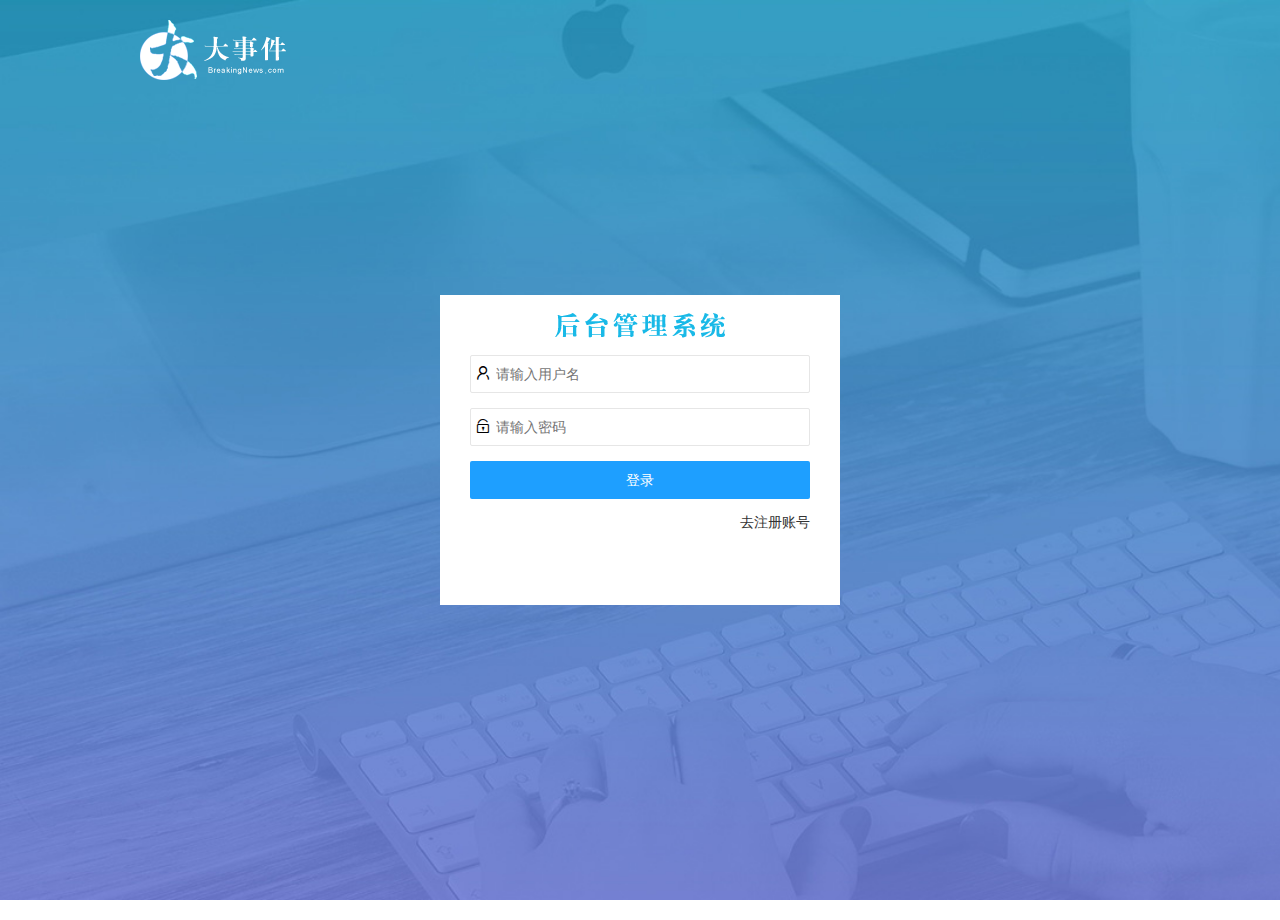
==== commit b710c3ed: "使用了统一配置，首页使用了iframe标签" ====
--- a/index.html
+++ b/index.html
@@ -1,3 +1,12 @@
+<script>
+    // JS代码写到开头
+    if (localStorage.getItem('token') == null) {
+        // 说明本地存储中没有token
+        // 没有token，表示没有登录
+        location.href = '/login.html';
+    }
+</script>
+
 <!DOCTYPE html>
 <html>
 
@@ -68,7 +77,8 @@
 
         <div class="layui-body">
             <!-- 内容主体区域 -->
-            <div style="padding: 15px;">内容主体区域</div>
+            <!-- <div style="padding: 15px;">内容主体区域</div> -->
+            <iframe name="fm" src="/home/dashboard.html" frameborder="0"></iframe>
         </div>
 
         <div class="layui-footer">
@@ -80,6 +90,7 @@
 
     <script src="/assets/lib/layui/layui.all.js"></script>
     <script src="/assets/lib/jquery.js"></script>
+    <script src="/assets/js/common.js"></script>
     <script src="/assets/js/index.js"></script>
 
 </body>
--- a/assets/css/index.css
+++ b/assets/css/index.css
@@ -32,4 +32,17 @@
 /* 默认隐藏两个头像 */
 .text-avatar, .layui-nav-img {
     display: none;
+}
+
+
+/* 内容区 */
+
+/* 找到iframe的父级div。设置overflow:hidden */
+.layui-body {
+    overflow: hidden;
+}
+
+iframe {
+    width: 100%;
+    height: 100%;
 }